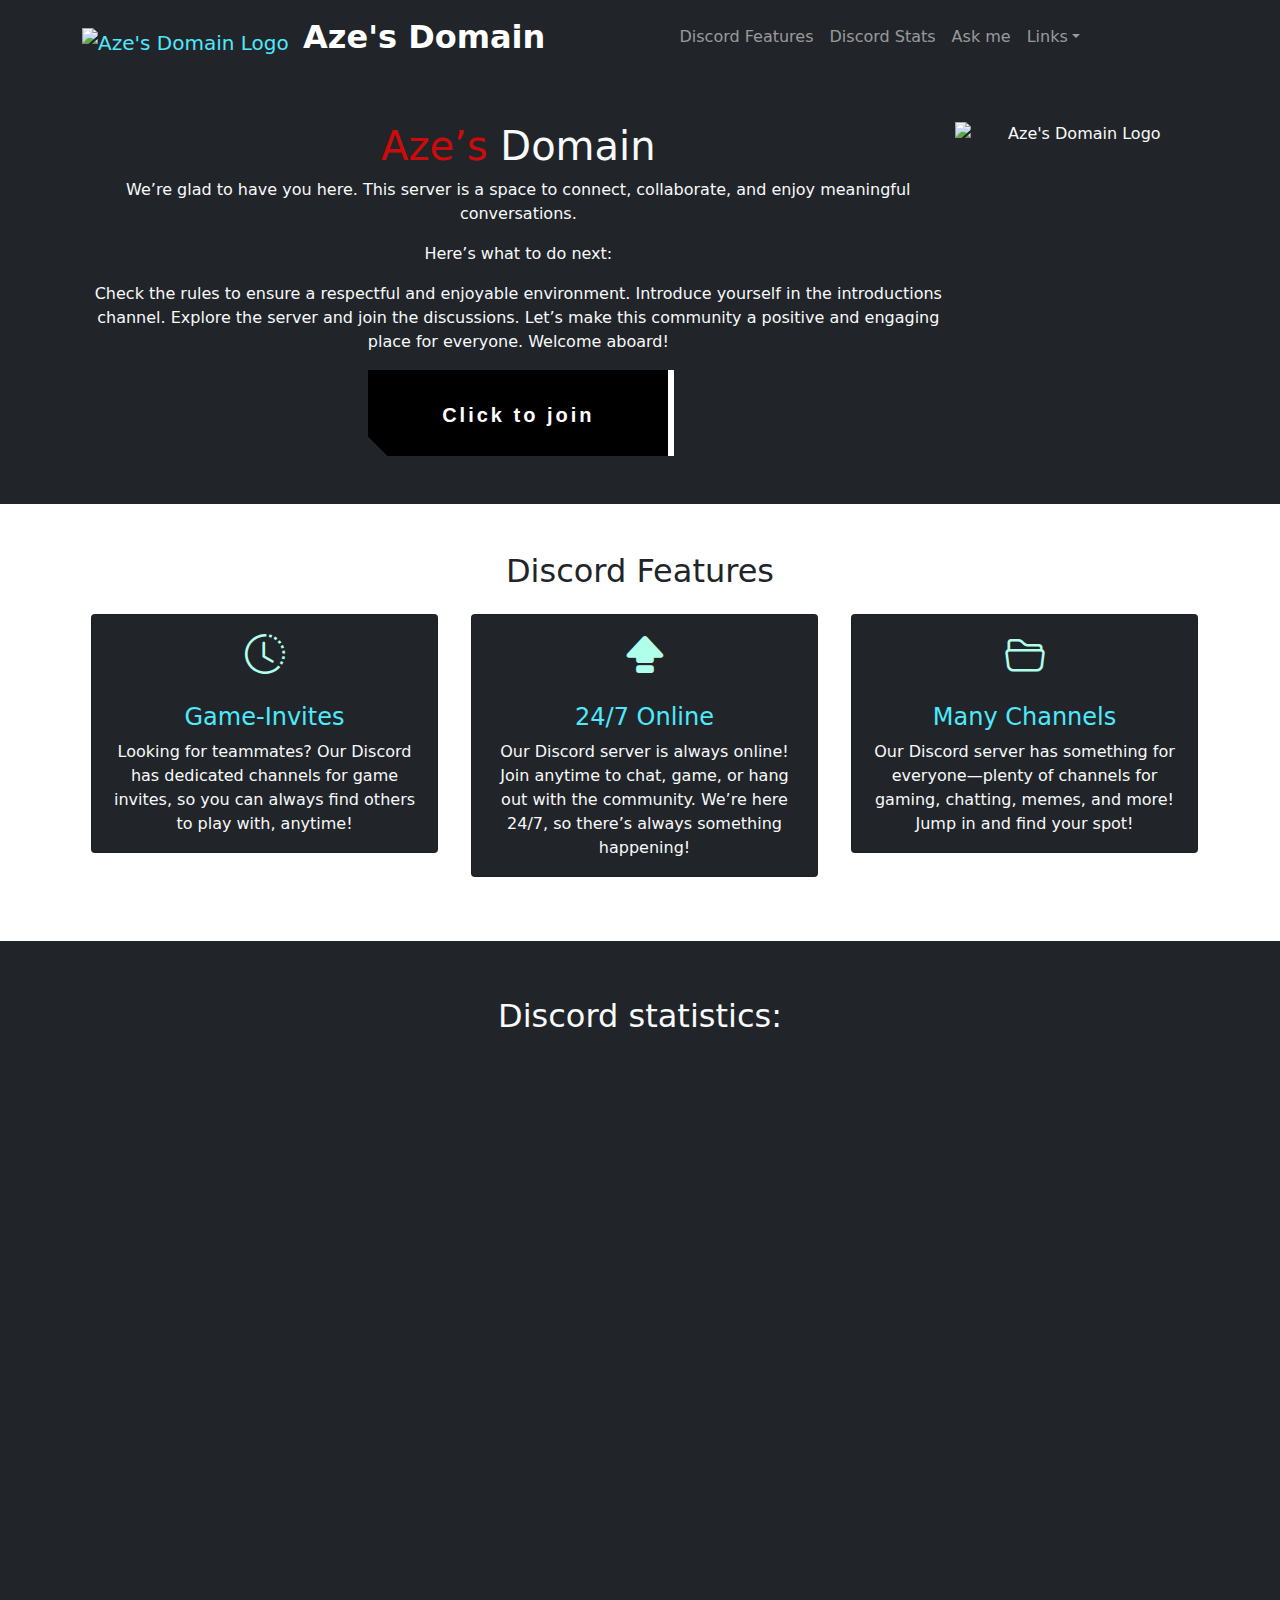
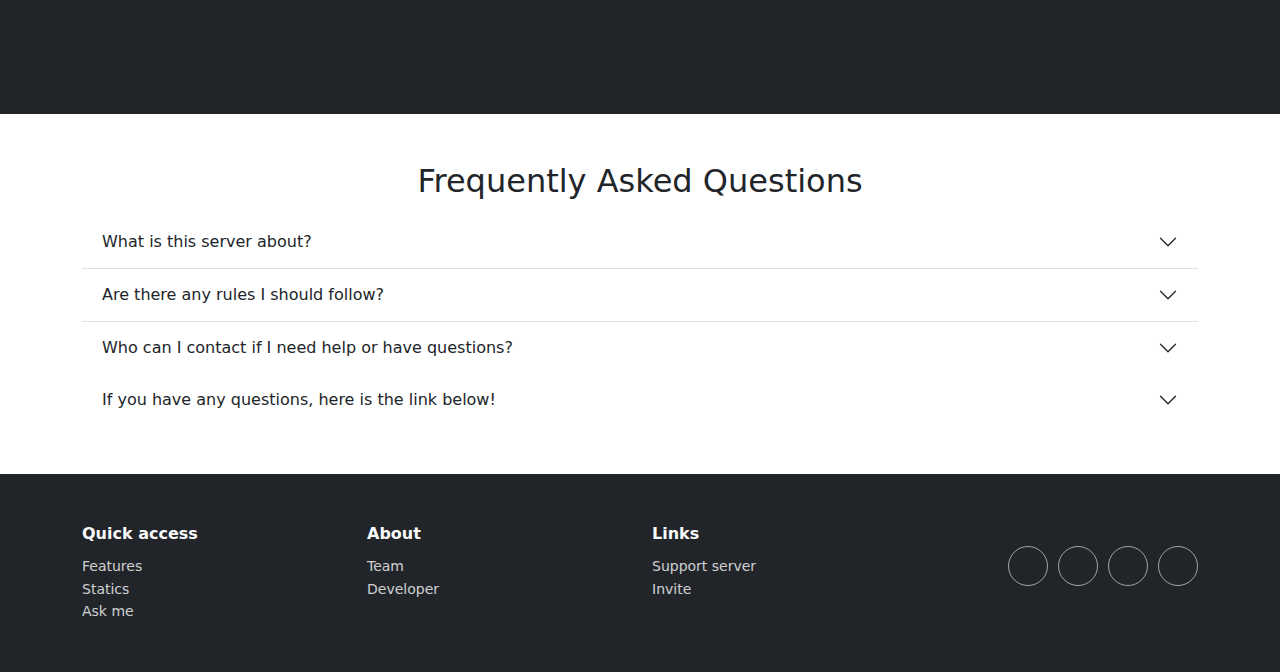
==== index.html @ 530732af "Add files via upload" ====
<!DOCTYPE html>
<html lang="en">

<head>
    <meta charset="UTF-8">
    <meta http-equiv="X-UA-Compatible" content="IE=edge">
    <meta name="viewport" content="width=device-width, initial-scale=1.0">
    <link href="./css/bootstrap.min.css" rel="stylesheet">
    <link href="./css/style.css" rel="stylesheet">
    <link rel="stylesheet" href="https://cdn.jsdelivr.net/npm/bootstrap-icons@1.3.0/font/bootstrap-icons.css">
    <script type="module" src="https://unpkg.com/ionicons@5.5.2/dist/ionicons/ionicons.esm.js"></script>
    <script nomodule src="https://unpkg.com/ionicons@5.5.2/dist/ionicons/ionicons.js"></script>
    <link rel="shortcut icon" href="./img/" type="image/x-icon">
    <title>Aze’s Domain</title>
</head>

<body>

    <!-- Navbar -->

    <div class="navbar navbar-expand-md bg-dark navbar-dark">
        <div class="container">
            <a href="https://discord.gg/hYrZjg4VRH" class="navbar-brand text-info">
                <img src="./img/Aze’s (2).gif" alt="Aze's Domain Logo" style="width: 50px; height: 50px; margin-right: 8px;">
                <span style="color: rgb(255, 255, 255); font-weight: bold; font-size:xx-large;">Aze's Domain</span>
                
            </a>

            <button class="navbar-toggler" type="button" data-bs-toggle="collapse" data-bs-target="#mainmenu"><span
                    class="navbar-toggler-icon"></span></button>

            <div class="collapse navbar-collapse" id="mainmenu">
                <ul class="navbar-nav mx-auto">
                    <li class="nav-item"><a href="#Features" class="nav-link">Discord Features</a></li>
                    <li class="nav-item"><a href="#Statics" class="nav-link">Discord Stats</a></li>
                    <li class="nav-item"><a href="#FAQ" class="nav-link">Ask me</a></li>
                    <li class="nav-item dropdown">
                        <a class="nav-link dropdown-toggle" href="#" id="linksdrop" role="button"
                            data-bs-toggle="dropdown" aria-expanded="false">Links</a>
                        <ul class="dropdown-menu bg-dark" aria-labelledby="linksdrop">
                            <li><a class="dropdown-item text-muted" href="https://discord.gg/hYrZjg4VRH">Discord</a></li>
                            <li><a class="dropdown-item text-muted" href="https://discord.com/channels/1258953167589343275/1322411402136391762">Support Server</a></li>
                        </ul>
                    </li>
                </ul>
            </div>
        </div>
    </div>


    <!-- Info -->
    <script src='https://cdn.jsdelivr.net/npm/@widgetbot/crate@3' async defer>
        new Crate({
            server: '1258953167589343275',  // Aze's domain
            channel: '1295245187680829511' ,  // #ꕥ-⋆ｗｅｌｃｏｍｅ
            allChannelNotifications: true ,
            color: 'red',
        })
    </script>
    <section class="bg-dark text-light text-center py-5">
        <div class="container">
            <div class="d-flex">
                <div>
                    <h1><span class="custom-span">Aze’s</span> Domain</h1>
                    <p>We’re glad to have you here. This server is a space to connect, collaborate, and enjoy meaningful conversations.</p>

                    <p> Here’s what to do next:</p>
                        
                        <p>  Check the rules to ensure a respectful and enjoyable environment.
                        Introduce yourself in the introductions channel.
                        Explore the server and join the discussions.
                        Let’s make this community a positive and engaging place for everyone. Welcome aboard!</p>
                        
                        <button class="button-49" role="button" onclick="window.location.href='https://discord.gg/hYrZjg4VRH'" style="font-family: 'Arial', sans-serif; font-weight: bold;"> Click to join</button>

                    <script>
                        document.querySelector('.button-53').addEventListener('mouseover', function() {
                            this.style.backgroundColor = '#5b6eae';
                        });
                        document.querySelector('.button-53').addEventListener('mouseout', function() {
                            this.style.backgroundColor = '#7289da';
                        });
                    </script>
                     
                </div>
                <img class="img-fluid w-50" src="./img/Aze’s (2).gif" alt="Aze's Domain Logo">
            </div>
        </div>
    </section>


    <!-- Features -->


    <section  id="Features" class="py-5">
        <div class="container">
            <h2 class="text-center mb-4">
                Discord Features
            </h2>
            <div class="row text-center">
                <div class="col-sm">
                    <div class="card bg-dark text-light mb-3">
                        <div class="h1 mt-3">
                            <i class="bi bi-clock-history" style="color: rgb(176, 255, 235);"></i>
                        </div>
                        <div class="card-body text-center">
                            <h4 class="card-title text-info">Game-Invites</h4>
                            <p class="card-text">Looking for teammates? Our Discord has dedicated channels for game invites, so you can always find others to play with, anytime!</p>
                        </div>
                    </div>
                </div>
                <div class="col-sm">
                    <div class="card bg-dark text-light mb-3">
                        <div class="h1 mt-3">
                            <i class="bi bi-capslock-fill" style="color: rgb(176, 255, 235);"></i>
                        </div>
                        <div class="card-body text-center">
                            <h4 class="card-title text-info">24/7 Online</h4>
                            <p class="card-text"> Our Discord server is always online! Join anytime to chat, game, or hang out with the community. We’re here 24/7, so there’s always something happening!</p>
                        </div>
                    </div>
                </div>
                <div class="col-sm">
                    <div class="card bg-dark text-light mb-3">
                        <div class="h1 mt-3">
                            <i class="bi bi-folder2-open" style="color: rgb(176, 255, 235);"></i>
                        </div>
                        <div class="card-body text-center">
                            <h4 class="card-title text-info">Many Channels</h4>
                            <p class="card-text">Our Discord server has something for everyone—plenty of channels for gaming, chatting, memes, and more! Jump in and find your spot!
                            </p>
                        </div>
                    </div>
                </div>
            </div>
        </div>
    </section>


    <!-- Statics -->
    <section id="Statics" class="py-5 bg-dark text-light">
        <div class="container">
            <div class="py-2 text-center">
                <h2>Discord statistics:</h2>
            </div>
            <div class="row align-items-center justify-content-center text-center -5">
                <div class="col">
                    <widgetbot
    server="1258953167589343275"
    channel="1311525581120208986"
    width="800"
    height="600"
></widgetbot>
<script src="https://cdn.jsdelivr.net/npm/@widgetbot/html-embed"></script>

                </div>
                <div class="col-sm p-5 h1">
                    <iframe src="https://discord.com/widget?id=1258953167589343275&theme=dark" width="350" height="500" allowtransparency="true" frameborder="0" 
                    sandbox="allow-popups allow-popups-to-escape-sandbox allow-same-origin allow-scripts"></iframe>
                </div>
            </div>
        </div>
        
    </section>
    <!-- FAQ -->

    <section id="FAQ" class="py-5">
        <div class="container">
            <h2 class="text-center mb-3">
                Frequently Asked Questions
            </h2>
            <div class="accordion accordion-flush" id="your-faq">
                <div class="accordion-item">
                    <h5 class="accordion-header" id="qusetion-1">
                        <button class="accordion-button collapsed" type="button" data-bs-toggle="collapse" data-bs-target="#answer-1">
                            What is this server about?
                        </button>
                    </h5>
                    <div class="accordion-collapse collapse p-3" id="answer-1" data-bs-parent="#your-faq">
                        This server is a community focused on gaming and movie marathons. Whether you're here to connect, share ideas, or just have fun, there's something for everyone!
                    </div>
                </div>
                <div class="accordion-item">
                    <h5 class="accordion-header" id="qusetion-2">
                        <button class="accordion-button collapsed" type="button" data-bs-toggle="collapse" data-bs-target="#answer-2">
                            Are there any rules I should follow?
                        </button>
                    </h5>
                    <div class="accordion-collapse collapse p-3" id="answer-2" data-bs-parent="#your-faq">
                        Yes! Please check the rules channel for a detailed list, but the basics are: be respectful, avoid spamming, and keep conversations appropriate for everyone.
                    </div>
                </div>
                <div class="accordion-item">
                    <h5 class="accordion-header" id="qusetion-3">
                        <button class="accordion-button collapsed" type="button" data-bs-toggle="collapse" data-bs-target="#answer-3">
                            Who can I contact if I need help or have questions?
                        </button>
                    </h5>
                    <div class="accordion-collapse collapse p-3" id="answer-3" data-bs-parent="#your-faq">
                        You can reach out to any moderator or admin in the server. Their names will usually appear at the top of the member list. Feel free to ask them anything!
                    </div>
                    <div class="accordion-item">
                        <h5 class="accordion-header" id="qusetion-4">
                            <button class="accordion-button collapsed" type="button" data-bs-toggle="collapse" data-bs-target="#answer-4">
                                If you have any questions, here is the link below!
                            </button>
                        </h5>
                        <div class="accordion-collapse collapse p-3" id="answer-4" data-bs-parent="#your-faq">
                            <button class="button-53" role="button" onclick="window.location.href=' https://guns.lol/azey.aze'"> CLick here</button>
                        </div>
                </div>
            </div>
        </div>
    </section>
   

    <!-- footer -->

    <div class="footer-clean bg-dark">
    <footer>
        <div class="container">
            <div class="row justify-content-center">
                <div class="col-sm-4 col-md-3 item">
                    <h3>Quick access</h3>
                    <ul>
                        <li><a href="#Features">Features</a></li>
                        <li><a href="#Statics">Statics</a></li>
                        <li><a href="#FAQ">Ask me</a></li>
                    </ul>
                </div>
                <div class="col-sm-4 col-md-3 item">
                    <h3>About</h3>
                    <ul>
                        <li><a href="https://discord.com/channels/1258953167589343275/1322411402136391762">Team</a></li>
                        <li><a href="#">Developer</a></li>
                    </ul>
                </div>
                <div class="col-sm-4 col-md-3 item">
                    <h3>Links</h3>
                    <ul>
                        <li><a href="https://discord.gg/hYrZjg4VRH">Support server</a></li>
                        <li><a href="https://discord.gg/hYrZjg4VRH">Invite</a></li>
                    </ul>
                </div>
                <div class="col-lg-3 item social"><a href="https://discord.gg/hYrZjg4VRH"><ion-icon name="logo-discord"></ion-icon></a><a href="#"><ion-icon name="logo-facebook"></ion-icon></a><a href="#"><ion-icon name="logo-twitter"></ion-icon></a><a href="#"><ion-icon name="logo-instagram"></ion-icon></a>
                </div>
            </div>
    </footer>
</div>

    <script src="./js/bootstrap.bundle.min.js"></script>
    <script src="https://cdnjs.cloudflare.com/ajax/libs/jquery/3.2.1/jquery.min.js"></script>
</body>
</html>
---- css/style.css ----
.custom-span {
  color: #ce0b0b;
}
.footer-clean {
  padding:50px 0;
  color:#f8f9fa;
}

.footer-clean h3 {
  margin-top:0;
  margin-bottom:12px;
  font-weight:bold;
  font-size:16px;
}

.footer-clean ul {
  padding:0;
  list-style:none;
  line-height:1.6;
  font-size:14px;
  margin-bottom:0;
}

.footer-clean ul a {
  color:inherit;
  text-decoration:none;
  opacity:0.8;
}

.footer-clean ul a:hover {
  opacity:1;
}

.footer-clean .item.social {
  text-align:right;
}

.footer-clean .item.social > a {
  font-size:24px;
  width:40px;
  height:40px;
  line-height:40px;
  display:inline-block;
  text-align:center;
  border-radius:50%;
  border:1px solid #ccc;
  margin-left:10px;
  margin-top:22px;
  color:inherit;
  opacity:0.75;
}

.footer-clean .item.social > a:hover {
  opacity:0.9;
}

.footer-clean .copyright {
  margin-top:14px;
  margin-bottom:0;
  font-size:13px;
  opacity:0.6;
}
hr {
  border: 1px solid aqua;
  margin: 1rem;
  opacity: .25;
}
.card {
  background-color: #2b2d30;
  color: #fff;
  margin-left: 9px;
}
.text-info {
  color: #4fe9fd !important;
}
::-webkit-scrollbar {
	width: 10px;
	color: #ffffff;
}

::-webkit-scrollbar-track {
	background: #212529;
}

::-webkit-scrollbar-thumb {
	background: #000000;
	border-radius: 30px;
}

::-webkit-scrollbar-thumb:hover {
	background: #131422;
}

::placeholder {
	/* Chrome, Firefox, Opera, Safari 10.1+ */
	color: rgb(219, 219, 219);
	opacity: 1; /* Firefox */
}

:-ms-input-placeholder {
	/* Internet Explorer 10-11 */
	color: rgb(219, 219, 219);
}

::-ms-input-placeholder {
	/* Microsoft Edge */
	color: rgb(219, 219, 219);
}

.button-49,
.button-49:after {
  width: 150px;
  height: 76px;
  line-height: 78px;
  font-size: 20px;
  font-family: 'Bebas Neue', sans-serif;
  background: linear-gradient(45deg, transparent 5%, #000000 5%);
  border: 0;
  color: #fff;
  letter-spacing: 3px;
  box-shadow: 6px 0px 0px #ffffff;
  outline: transparent;
  position: relative;
  user-select: none;
  -webkit-user-select: none;
  touch-action: manipulation;
}

.button-49:after {
  --slice-0: inset(50% 50% 50% 50%);
  --slice-1: inset(80% -6px 0 0);
  --slice-2: inset(50% -6px 30% 0);
  --slice-3: inset(10% -6px 85% 0);
  --slice-4: inset(40% -6px 43% 0);
  --slice-5: inset(80% -6px 5% 0);
  
  content: 'ALTERNATE TEXT';
  display: block;
  position: absolute;
  top: 0;
  left: 0;
  right: 0;
  bottom: 0;
  background: linear-gradient(45deg, transparent 3%, #00E6F6 3%, #00E6F6 5%, #170346 5%);
  text-shadow: -3px -3px 0px #F8F005, 3px 3px 0px #00E6F6;
  clip-path: var(--slice-0);
}

.button-49:hover:after {
  animation: 1s glitch;
  animation-timing-function: steps(2, end);
}

@keyframes glitch {
  0% {
    clip-path: var(--slice-1);
    transform: translate(-20px, -10px);
  }
  10% {
    clip-path: var(--slice-3);
    transform: translate(10px, 10px);
  }
  20% {
    clip-path: var(--slice-1);
    transform: translate(-10px, 10px);
  }
  30% {
    clip-path: var(--slice-3);
    transform: translate(0px, 5px);
  }
  40% {
    clip-path: var(--slice-2);
    transform: translate(-5px, 0px);
  }
  50% {
    clip-path: var(--slice-3);
    transform: translate(5px, 0px);
  }
  60% {
    clip-path: var(--slice-4);
    transform: translate(5px, 10px);
  }
  70% {
    clip-path: var(--slice-2);
    transform: translate(-10px, 10px);
  }
  80% {
    clip-path: var(--slice-5);
    transform: translate(20px, -10px);
  }
  90% {
    clip-path: var(--slice-1);
    transform: translate(-10px, 0px);
  }
  100% {
    clip-path: var(--slice-1);
    transform: translate(0);
  }
}

@media (min-width: 768px) {
  .button-49,
  .button-49:after {
    width: 300px;
    height: 86px;
    line-height: 88px;
  }
}

.button-53 {
  background-color: #eeb046;
  border: 0 solid #E5E7EB;
  box-sizing: border-box;
  color: #000000;
  display: flex;
  font-family: ui-sans-serif,system-ui,-apple-system,system-ui,"Segoe UI",Roboto,"Helvetica Neue",Arial,"Noto Sans",sans-serif,"Apple Color Emoji","Segoe UI Emoji","Segoe UI Symbol","Noto Color Emoji";
  font-size: 1rem;
  font-weight: 700;
  justify-content: center;
  line-height: 1.75rem;
  padding: .75rem 1.65rem;
  position: relative;
  text-align: center;
  text-decoration: none #d8d0d0 solid;
  text-decoration-thickness: auto;
  width: 100%;
  max-width: 460px;
  position: relative;
  cursor: pointer;
  transform: rotate(-2deg);
  user-select: none;
  -webkit-user-select: none;
  touch-action: manipulation;
}

.button-53:focus {
  outline: 0;
}

.button-53:after {
  content: '';
  position: absolute;
  border: 1px solid #000000;
  bottom: 4px;
  left: 4px;
  width: calc(100% - 1px);
  height: calc(100% - 1px);
}

.button-53:hover:after {
  bottom: 2px;
  left: 2px;
}

@media (min-width: 768px) {
  .button-53 {
    padding: .75rem 3rem;
    font-size: 1.25rem;
  }
}
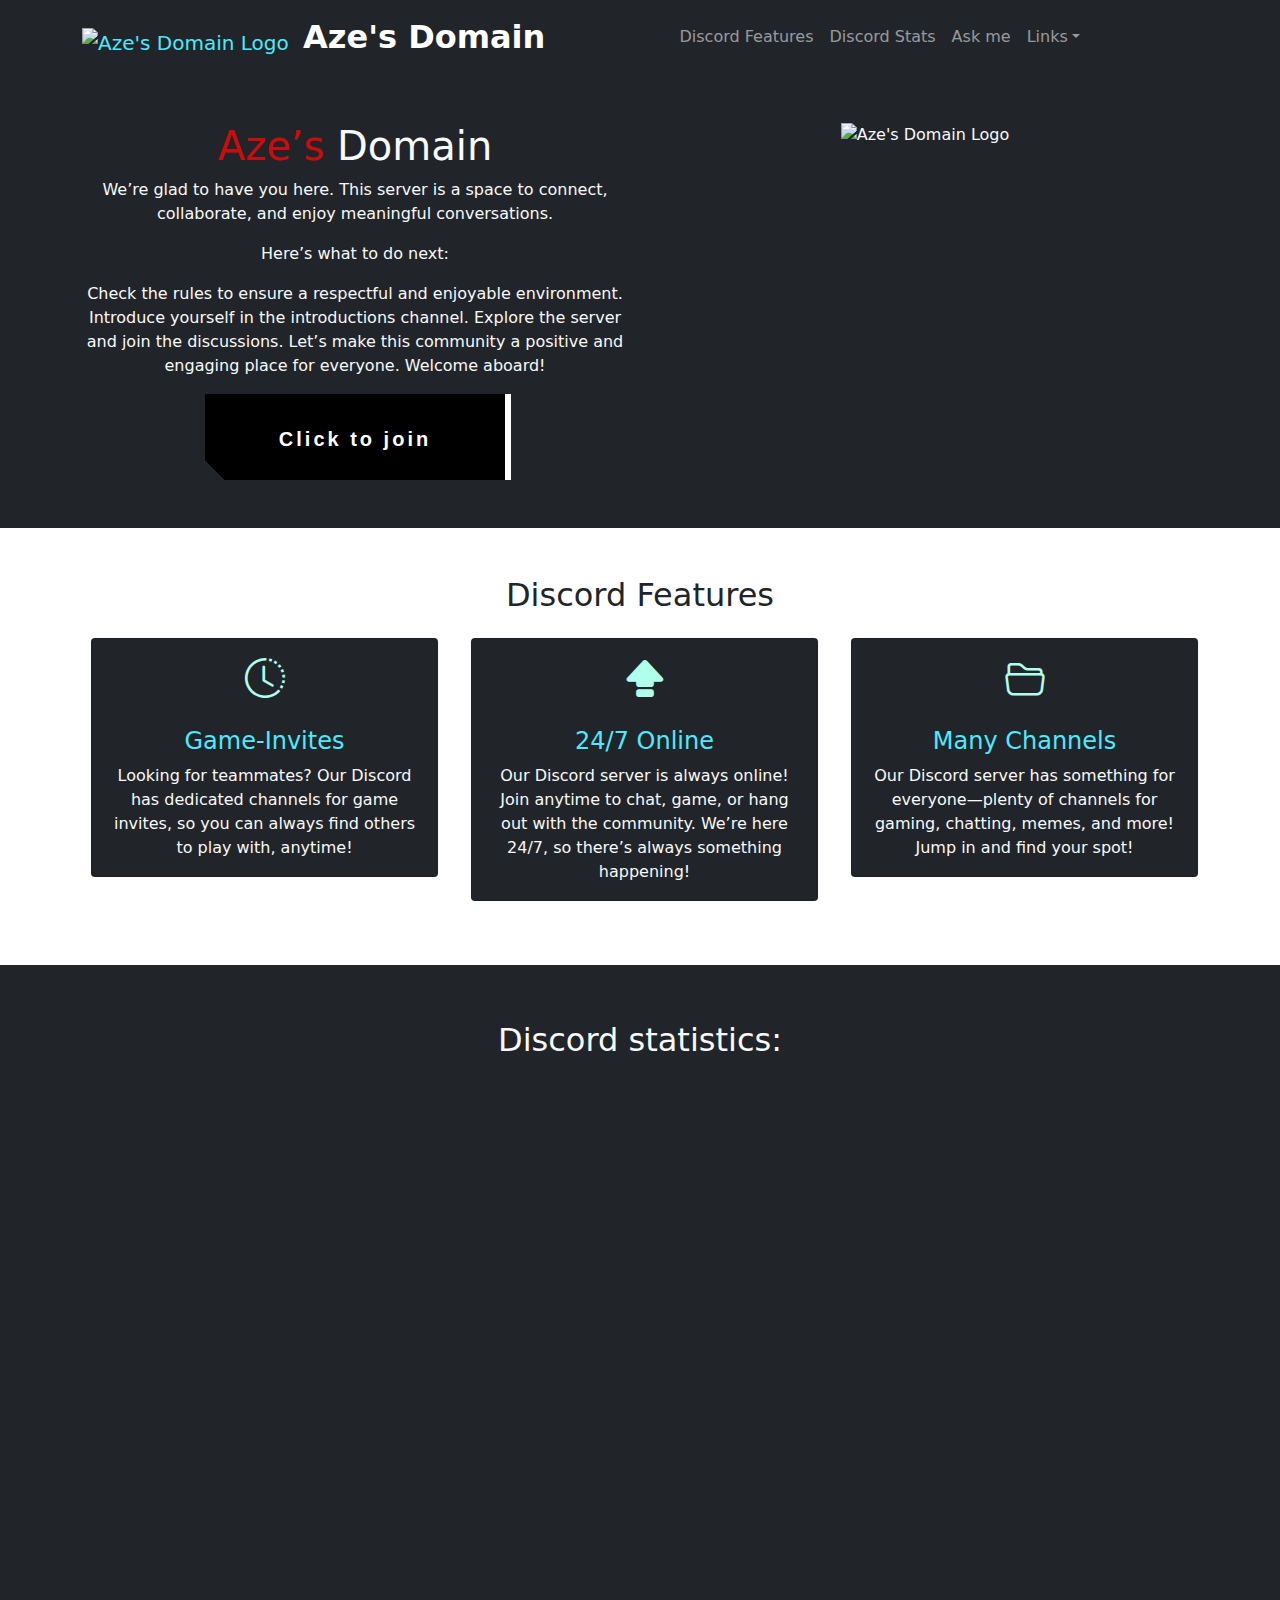
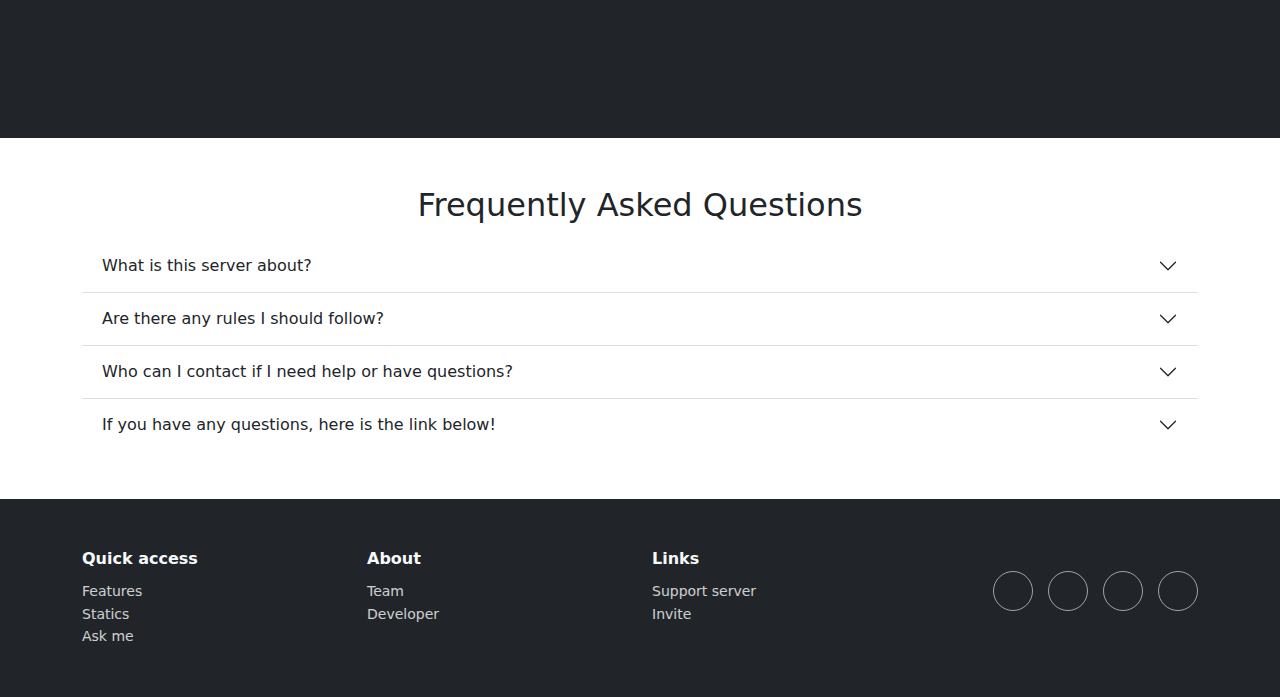
==== commit 93e5ce77: "Update index.html" ====
--- a/index.html
+++ b/index.html
@@ -21,13 +21,11 @@
     <div class="navbar navbar-expand-md bg-dark navbar-dark">
         <div class="container">
             <a href="https://discord.gg/hYrZjg4VRH" class="navbar-brand text-info">
-                <img src="./img/Aze’s (2).gif" alt="Aze's Domain Logo" style="width: 50px; height: 50px; margin-right: 8px;">
+                <img src="./img/Aze’s (2).gif" alt="Aze's Domain Logo" class="img-fluid" style="width: 50px; height: 50px; margin-right: 8px;">
                 <span style="color: rgb(255, 255, 255); font-weight: bold; font-size:xx-large;">Aze's Domain</span>
-                
             </a>
 
-            <button class="navbar-toggler" type="button" data-bs-toggle="collapse" data-bs-target="#mainmenu"><span
-                    class="navbar-toggler-icon"></span></button>
+            <button class="navbar-toggler" type="button" data-bs-toggle="collapse" data-bs-target="#mainmenu"><span class="navbar-toggler-icon"></span></button>
 
             <div class="collapse navbar-collapse" id="mainmenu">
                 <ul class="navbar-nav mx-auto">
@@ -35,18 +33,16 @@
                     <li class="nav-item"><a href="#Statics" class="nav-link">Discord Stats</a></li>
                     <li class="nav-item"><a href="#FAQ" class="nav-link">Ask me</a></li>
                     <li class="nav-item dropdown">
-                        <a class="nav-link dropdown-toggle" href="#" id="linksdrop" role="button"
-                            data-bs-toggle="dropdown" aria-expanded="false">Links</a>
+                        <a class="nav-link dropdown-toggle" href="#" id="linksdrop" role="button" data-bs-toggle="dropdown" aria-expanded="false">Links</a>
                         <ul class="dropdown-menu bg-dark" aria-labelledby="linksdrop">
-                            <li><a class="dropdown-item text-muted" href="https://discord.gg/hYrZjg4VRH">Discord</a></li>
-                            <li><a class="dropdown-item text-muted" href="https://discord.com/channels/1258953167589343275/1322411402136391762">Support Server</a></li>
+                            <li><a class="dropdown-item text-muted" href="https://guns.lol/azey.aze">Discord</a></li>
+                            <li><a class="dropdown-item text-muted" href="https://discord.gg/hYrZjg4VRH">Support Server</a></li>
                         </ul>
                     </li>
                 </ul>
             </div>
         </div>
     </div>
-
 
     <!-- Info -->
     <script src='https://cdn.jsdelivr.net/npm/@widgetbot/crate@3' async defer>
@@ -59,46 +55,30 @@
     </script>
     <section class="bg-dark text-light text-center py-5">
         <div class="container">
-            <div class="d-flex">
-                <div>
+            <div class="row">
+                <div class="col-md-6">
                     <h1><span class="custom-span">Aze’s</span> Domain</h1>
                     <p>We’re glad to have you here. This server is a space to connect, collaborate, and enjoy meaningful conversations.</p>
-
                     <p> Here’s what to do next:</p>
-                        
-                        <p>  Check the rules to ensure a respectful and enjoyable environment.
+                    <p>  Check the rules to ensure a respectful and enjoyable environment.
                         Introduce yourself in the introductions channel.
                         Explore the server and join the discussions.
                         Let’s make this community a positive and engaging place for everyone. Welcome aboard!</p>
-                        
-                        <button class="button-49" role="button" onclick="window.location.href='https://discord.gg/hYrZjg4VRH'" style="font-family: 'Arial', sans-serif; font-weight: bold;"> Click to join</button>
-
-                    <script>
-                        document.querySelector('.button-53').addEventListener('mouseover', function() {
-                            this.style.backgroundColor = '#5b6eae';
-                        });
-                        document.querySelector('.button-53').addEventListener('mouseout', function() {
-                            this.style.backgroundColor = '#7289da';
-                        });
-                    </script>
-                     
-                </div>
-                <img class="img-fluid w-50" src="./img/Aze’s (2).gif" alt="Aze's Domain Logo">
-            </div>
-        </div>
-    </section>
-
+                    <button class="button-49" role="button" onclick="window.location.href='https://discord.gg/hYrZjg4VRH'" style="font-family: 'Arial', sans-serif; font-weight: bold;"> Click to join</button>
+                </div>
+                <div class="col-md-6">
+                    <img class="img-fluid w-100" src="./img/Aze’s (2).gif" alt="Aze's Domain Logo">
+                </div>
+            </div>
+        </div>
+    </section>
 
     <!-- Features -->
-
-
-    <section  id="Features" class="py-5">
-        <div class="container">
-            <h2 class="text-center mb-4">
-                Discord Features
-            </h2>
+    <section id="Features" class="py-5">
+        <div class="container">
+            <h2 class="text-center mb-4">Discord Features</h2>
             <div class="row text-center">
-                <div class="col-sm">
+                <div class="col-sm-12 col-md-4">
                     <div class="card bg-dark text-light mb-3">
                         <div class="h1 mt-3">
                             <i class="bi bi-clock-history" style="color: rgb(176, 255, 235);"></i>
@@ -109,7 +89,7 @@
                         </div>
                     </div>
                 </div>
-                <div class="col-sm">
+                <div class="col-sm-12 col-md-4">
                     <div class="card bg-dark text-light mb-3">
                         <div class="h1 mt-3">
                             <i class="bi bi-capslock-fill" style="color: rgb(176, 255, 235);"></i>
@@ -120,22 +100,20 @@
                         </div>
                     </div>
                 </div>
-                <div class="col-sm">
+                <div class="col-sm-12 col-md-4">
                     <div class="card bg-dark text-light mb-3">
                         <div class="h1 mt-3">
                             <i class="bi bi-folder2-open" style="color: rgb(176, 255, 235);"></i>
                         </div>
                         <div class="card-body text-center">
                             <h4 class="card-title text-info">Many Channels</h4>
-                            <p class="card-text">Our Discord server has something for everyone—plenty of channels for gaming, chatting, memes, and more! Jump in and find your spot!
-                            </p>
-                        </div>
-                    </div>
-                </div>
-            </div>
-        </div>
-    </section>
-
+                            <p class="card-text">Our Discord server has something for everyone—plenty of channels for gaming, chatting, memes, and more! Jump in and find your spot!</p>
+                        </div>
+                    </div>
+                </div>
+            </div>
+        </div>
+    </section>
 
     <!-- Statics -->
     <section id="Statics" class="py-5 bg-dark text-light">
@@ -143,32 +121,22 @@
             <div class="py-2 text-center">
                 <h2>Discord statistics:</h2>
             </div>
-            <div class="row align-items-center justify-content-center text-center -5">
-                <div class="col">
-                    <widgetbot
-    server="1258953167589343275"
-    channel="1311525581120208986"
-    width="800"
-    height="600"
-></widgetbot>
-<script src="https://cdn.jsdelivr.net/npm/@widgetbot/html-embed"></script>
-
-                </div>
-                <div class="col-sm p-5 h1">
-                    <iframe src="https://discord.com/widget?id=1258953167589343275&theme=dark" width="350" height="500" allowtransparency="true" frameborder="0" 
-                    sandbox="allow-popups allow-popups-to-escape-sandbox allow-same-origin allow-scripts"></iframe>
-                </div>
-            </div>
-        </div>
-        
-    </section>
+            <div class="row align-items-center justify-content-center text-center">
+                <div class="col-12 col-md-6">
+                    <widgetbot server="1258953167589343275" channel="1311525581120208986" width="100%" height="600"></widgetbot>
+                    <script src="https://cdn.jsdelivr.net/npm/@widgetbot/html-embed"></script>
+                </div>
+                <div class="col-12 col-md-6 p-5 h1">
+                    <iframe src="https://discord.com/widget?id=1258953167589343275&theme=dark" width="100%" height="500" allowtransparency="true" frameborder="0" sandbox="allow-popups allow-popups-to-escape-sandbox allow-same-origin allow-scripts"></iframe>
+                </div>
+            </div>
+        </div>
+    </section>
+
     <!-- FAQ -->
-
     <section id="FAQ" class="py-5">
         <div class="container">
-            <h2 class="text-center mb-3">
-                Frequently Asked Questions
-            </h2>
+            <h2 class="text-center mb-3">Frequently Asked Questions</h2>
             <div class="accordion accordion-flush" id="your-faq">
                 <div class="accordion-item">
                     <h5 class="accordion-header" id="qusetion-1">
@@ -199,56 +167,60 @@
                     <div class="accordion-collapse collapse p-3" id="answer-3" data-bs-parent="#your-faq">
                         You can reach out to any moderator or admin in the server. Their names will usually appear at the top of the member list. Feel free to ask them anything!
                     </div>
-                    <div class="accordion-item">
-                        <h5 class="accordion-header" id="qusetion-4">
-                            <button class="accordion-button collapsed" type="button" data-bs-toggle="collapse" data-bs-target="#answer-4">
-                                If you have any questions, here is the link below!
-                            </button>
-                        </h5>
-                        <div class="accordion-collapse collapse p-3" id="answer-4" data-bs-parent="#your-faq">
-                            <button class="button-53" role="button" onclick="window.location.href=' https://guns.lol/azey.aze'"> CLick here</button>
-                        </div>
-                </div>
-            </div>
-        </div>
-    </section>
-   
+                </div>
+                <div class="accordion-item">
+                    <h5 class="accordion-header" id="qusetion-4">
+                        <button class="accordion-button collapsed" type="button" data-bs-toggle="collapse" data-bs-target="#answer-4">
+                            If you have any questions, here is the link below!
+                        </button>
+                    </h5>
+                    <div class="accordion-collapse collapse p-3" id="answer-4" data-bs-parent="#your-faq">
+                        <button class="button-53" role="button" onclick="window.location.href=' https://guns.lol/azey.aze'"> Click here</button>
+                    </div>
+                </div>
+            </div>
+        </div>
+    </section>
 
     <!-- footer -->
-
     <div class="footer-clean bg-dark">
-    <footer>
-        <div class="container">
-            <div class="row justify-content-center">
-                <div class="col-sm-4 col-md-3 item">
-                    <h3>Quick access</h3>
-                    <ul>
-                        <li><a href="#Features">Features</a></li>
-                        <li><a href="#Statics">Statics</a></li>
-                        <li><a href="#FAQ">Ask me</a></li>
-                    </ul>
-                </div>
-                <div class="col-sm-4 col-md-3 item">
-                    <h3>About</h3>
-                    <ul>
-                        <li><a href="https://discord.com/channels/1258953167589343275/1322411402136391762">Team</a></li>
-                        <li><a href="#">Developer</a></li>
-                    </ul>
-                </div>
-                <div class="col-sm-4 col-md-3 item">
-                    <h3>Links</h3>
-                    <ul>
-                        <li><a href="https://discord.gg/hYrZjg4VRH">Support server</a></li>
-                        <li><a href="https://discord.gg/hYrZjg4VRH">Invite</a></li>
-                    </ul>
-                </div>
-                <div class="col-lg-3 item social"><a href="https://discord.gg/hYrZjg4VRH"><ion-icon name="logo-discord"></ion-icon></a><a href="#"><ion-icon name="logo-facebook"></ion-icon></a><a href="#"><ion-icon name="logo-twitter"></ion-icon></a><a href="#"><ion-icon name="logo-instagram"></ion-icon></a>
-                </div>
-            </div>
-    </footer>
-</div>
+        <footer>
+            <div class="container">
+                <div class="row justify-content-center">
+                    <div class="col-sm-4 col-md-3 item">
+                        <h3>Quick access</h3>
+                        <ul>
+                            <li><a href="#Features">Features</a></li>
+                            <li><a href="#Statics">Statics</a></li>
+                            <li><a href="#FAQ">Ask me</a></li>
+                        </ul>
+                    </div>
+                    <div class="col-sm-4 col-md-3 item">
+                        <h3>About</h3>
+                        <ul>
+                            <li><a href="https://discord.com/channels/1258953167589343275/1322411402136391762">Team</a></li>
+                            <li><a href="#">Developer</a></li>
+                        </ul>
+                    </div>
+                    <div class="col-sm-4 col-md-3 item">
+                        <h3>Links</h3>
+                        <ul>
+                            <li><a href="https://discord.gg/hYrZjg4VRH">Support server</a></li>
+                            <li><a href="https://discord.gg/hYrZjg4VRH">Invite</a></li>
+                        </ul>
+                    </div>
+                    <div class="col-lg-3 item social">
+                        <a href="https://discord.gg/hYrZjg4VRH"><ion-icon name="logo-discord"></ion-icon></a>
+                        <a href="https://guns.lol/azey.aze"><ion-icon name="logo-facebook"></ion-icon></a>
+                        <a href="https://guns.lol/azey.aze"><ion-icon name="logo-twitter"></ion-icon></a>
+                        <a href="https://guns.lol/azey.aze"><ion-icon name="logo-instagram"></ion-icon></a>
+                    </div>
+                </div>
+            </div>
+        </footer>
+    </div>
 
     <script src="./js/bootstrap.bundle.min.js"></script>
     <script src="https://cdnjs.cloudflare.com/ajax/libs/jquery/3.2.1/jquery.min.js"></script>
 </body>
-</html>+</html>
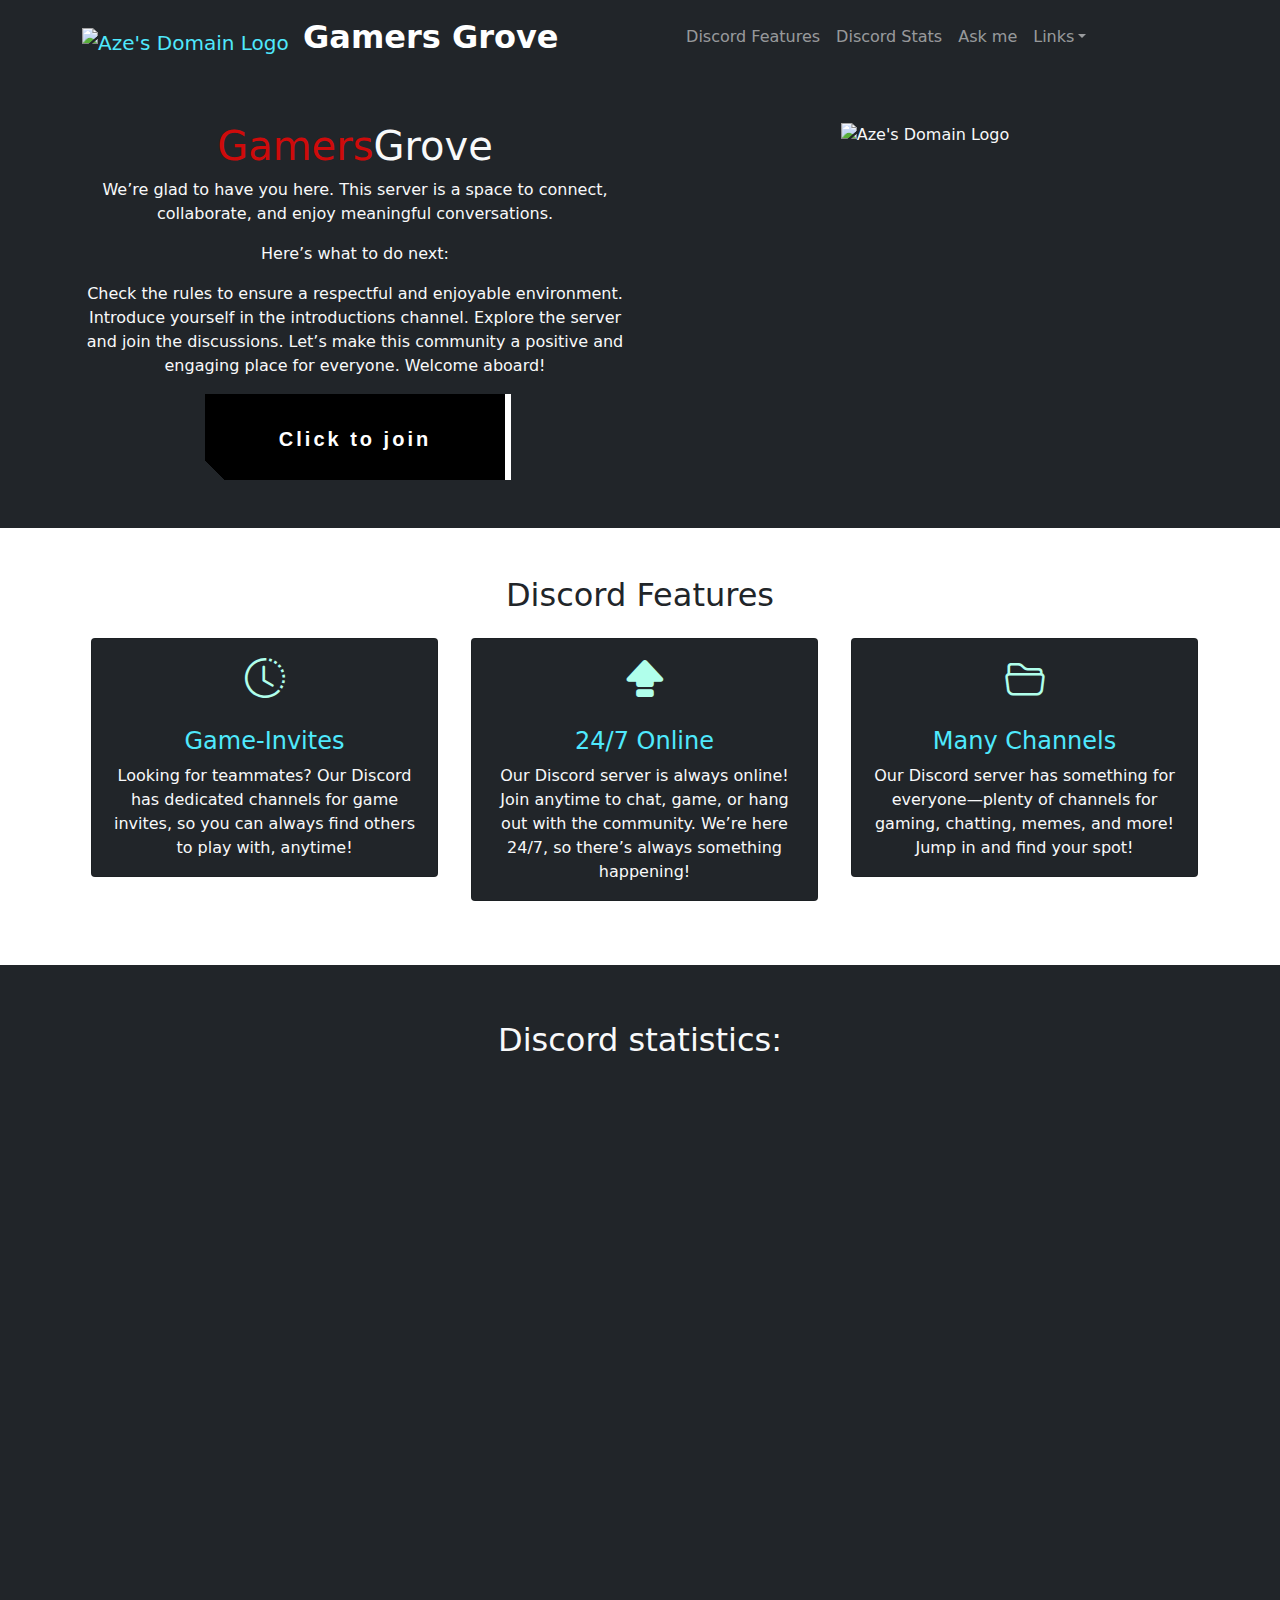
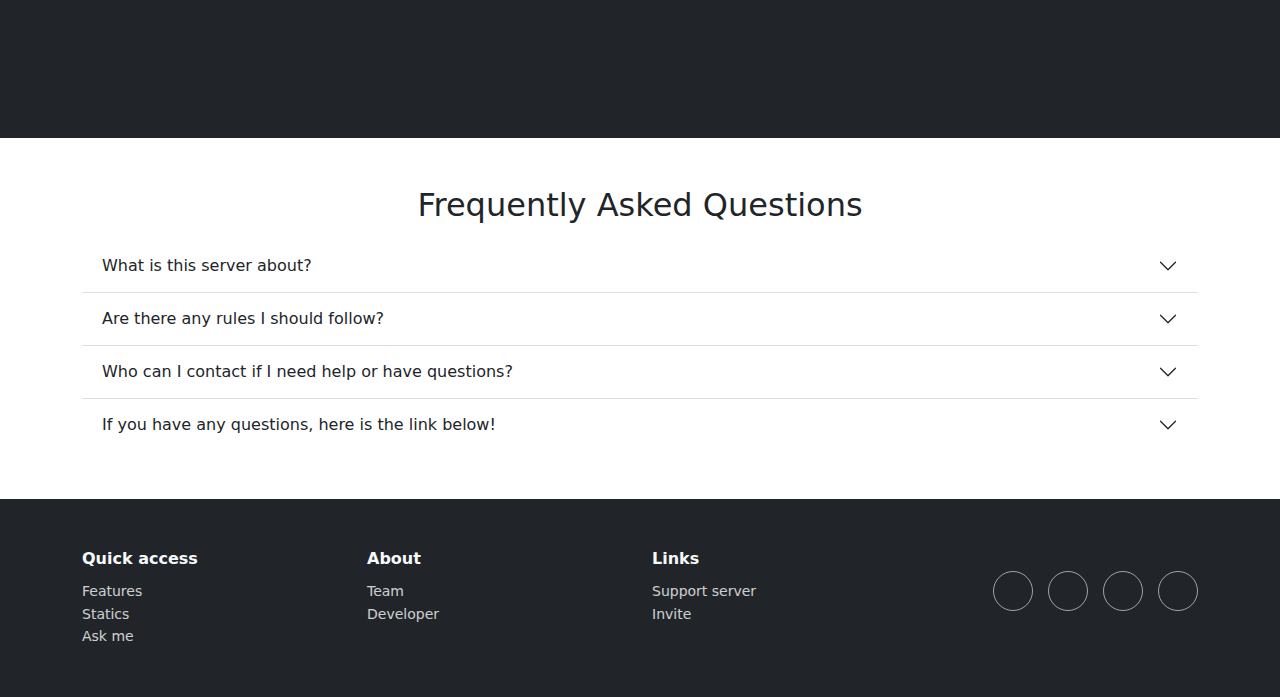
==== commit 29b20168: "Update index.html" ====
--- a/index.html
+++ b/index.html
@@ -11,7 +11,7 @@
     <script type="module" src="https://unpkg.com/ionicons@5.5.2/dist/ionicons/ionicons.esm.js"></script>
     <script nomodule src="https://unpkg.com/ionicons@5.5.2/dist/ionicons/ionicons.js"></script>
     <link rel="shortcut icon" href="./img/" type="image/x-icon">
-    <title>Aze’s Domain</title>
+    <title>Gamers Grove</title>
 </head>
 
 <body>
@@ -22,7 +22,7 @@
         <div class="container">
             <a href="https://discord.gg/hYrZjg4VRH" class="navbar-brand text-info">
                 <img src="./img/Aze’s (2).gif" alt="Aze's Domain Logo" class="img-fluid" style="width: 50px; height: 50px; margin-right: 8px;">
-                <span style="color: rgb(255, 255, 255); font-weight: bold; font-size:xx-large;">Aze's Domain</span>
+                <span style="color: rgb(255, 255, 255); font-weight: bold; font-size:xx-large;">Gamers Grove</span>
             </a>
 
             <button class="navbar-toggler" type="button" data-bs-toggle="collapse" data-bs-target="#mainmenu"><span class="navbar-toggler-icon"></span></button>
@@ -47,7 +47,7 @@
     <!-- Info -->
     <script src='https://cdn.jsdelivr.net/npm/@widgetbot/crate@3' async defer>
         new Crate({
-            server: '1258953167589343275',  // Aze's domain
+            server: '1258953167589343275',  // Gamers Grove
             channel: '1295245187680829511' ,  // #ꕥ-⋆ｗｅｌｃｏｍｅ
             allChannelNotifications: true ,
             color: 'red',
@@ -57,7 +57,7 @@
         <div class="container">
             <div class="row">
                 <div class="col-md-6">
-                    <h1><span class="custom-span">Aze’s</span> Domain</h1>
+                    <h1><span class="custom-span">Gamers</span>Grove</h1>
                     <p>We’re glad to have you here. This server is a space to connect, collaborate, and enjoy meaningful conversations.</p>
                     <p> Here’s what to do next:</p>
                     <p>  Check the rules to ensure a respectful and enjoyable environment.
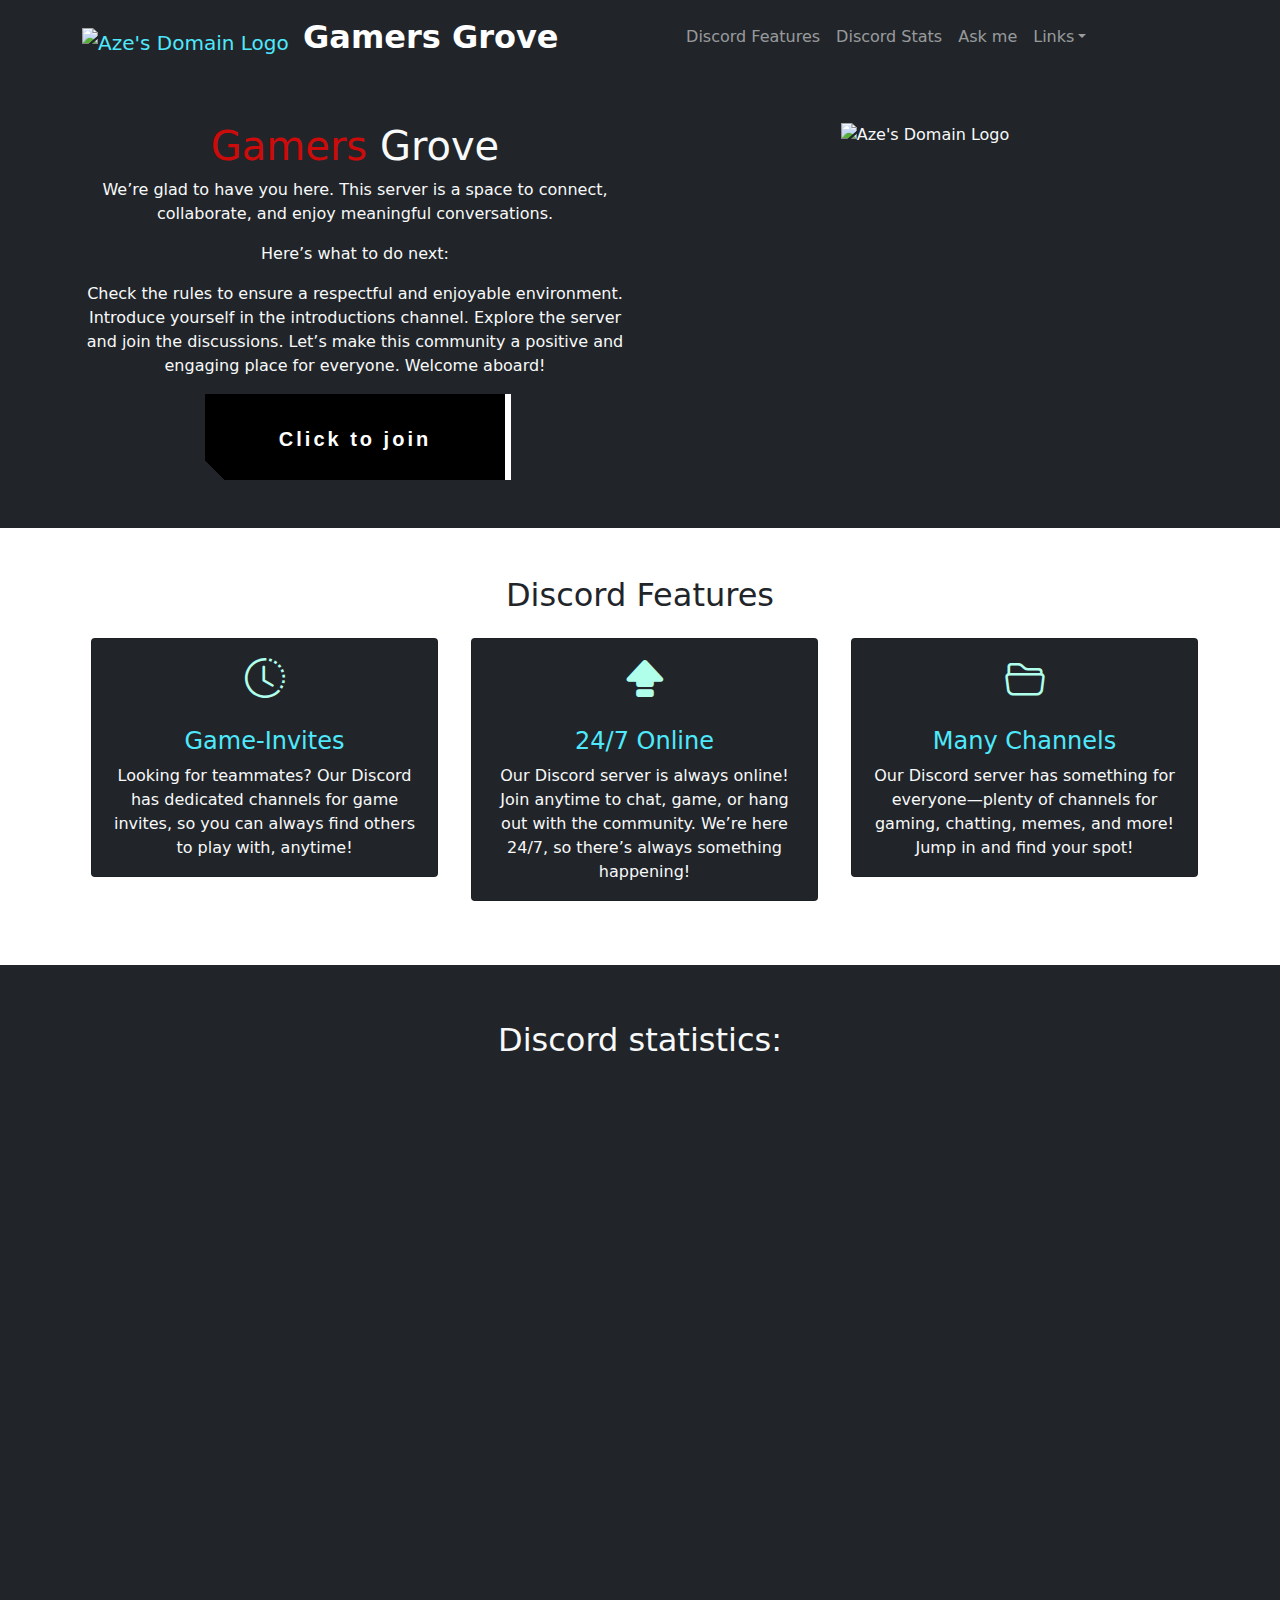
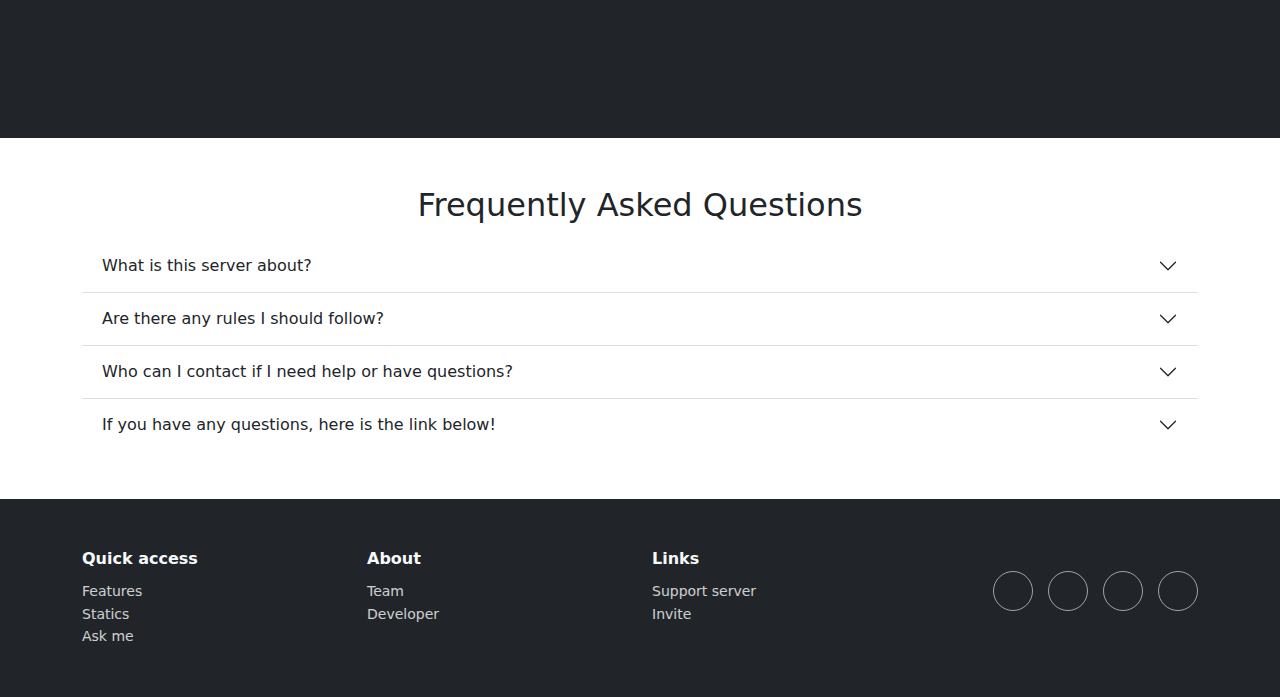
==== commit 6dcaa83b: "Update index.html" ====
--- a/index.html
+++ b/index.html
@@ -57,7 +57,7 @@
         <div class="container">
             <div class="row">
                 <div class="col-md-6">
-                    <h1><span class="custom-span">Gamers</span>Grove</h1>
+                    <h1><span class="custom-span">Gamers</span> Grove</h1>
                     <p>We’re glad to have you here. This server is a space to connect, collaborate, and enjoy meaningful conversations.</p>
                     <p> Here’s what to do next:</p>
                     <p>  Check the rules to ensure a respectful and enjoyable environment.
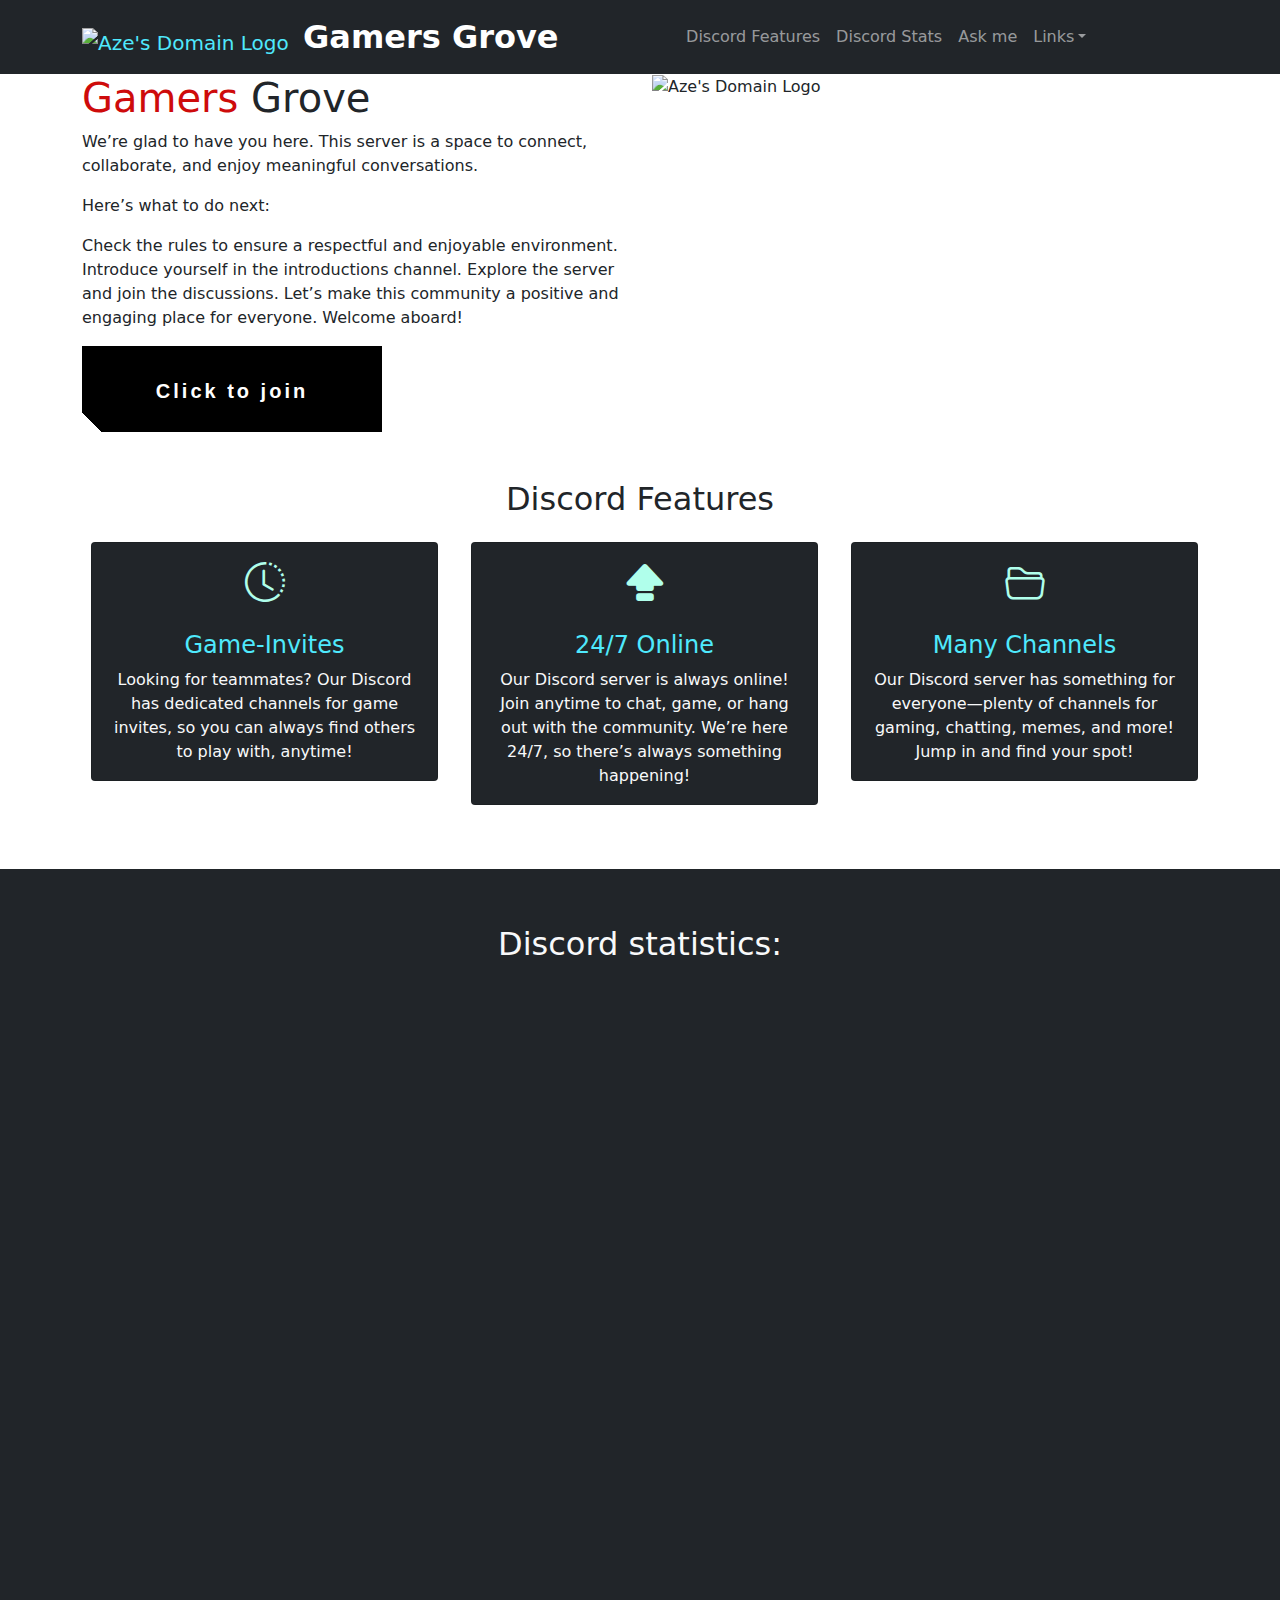
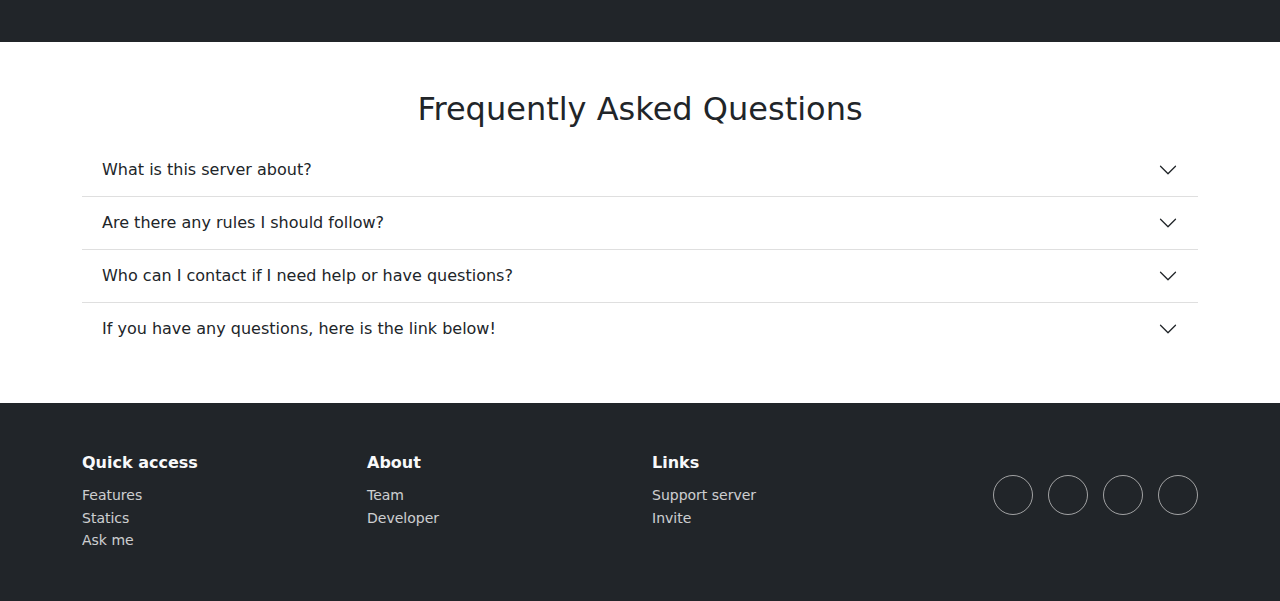
==== commit 6d157a1b: "Update index.html" ====
--- a/index.html
+++ b/index.html
@@ -45,15 +45,14 @@
     </div>
 
     <!-- Info -->
-    <script src='https://cdn.jsdelivr.net/npm/@widgetbot/crate@3' async defer>
-        new Crate({
-            server: '1258953167589343275',  // Gamers Grove
-            channel: '1295245187680829511' ,  // #ꕥ-⋆ｗｅｌｃｏｍｅ
-            allChannelNotifications: true ,
+        <script src='https://cdn.jsdelivr.net/npm/@widgetbot/crate@3' async defer>
+    new Crate({
+        server: '1258953167589343275', // Aze's domain
+        channel: '1311525581120208986' // #🗯・server・announcement
+        allChannelNotifications: true ,
             color: 'red',
-        })
-    </script>
-    <section class="bg-dark text-light text-center py-5">
+    })
+</script>
         <div class="container">
             <div class="row">
                 <div class="col-md-6">
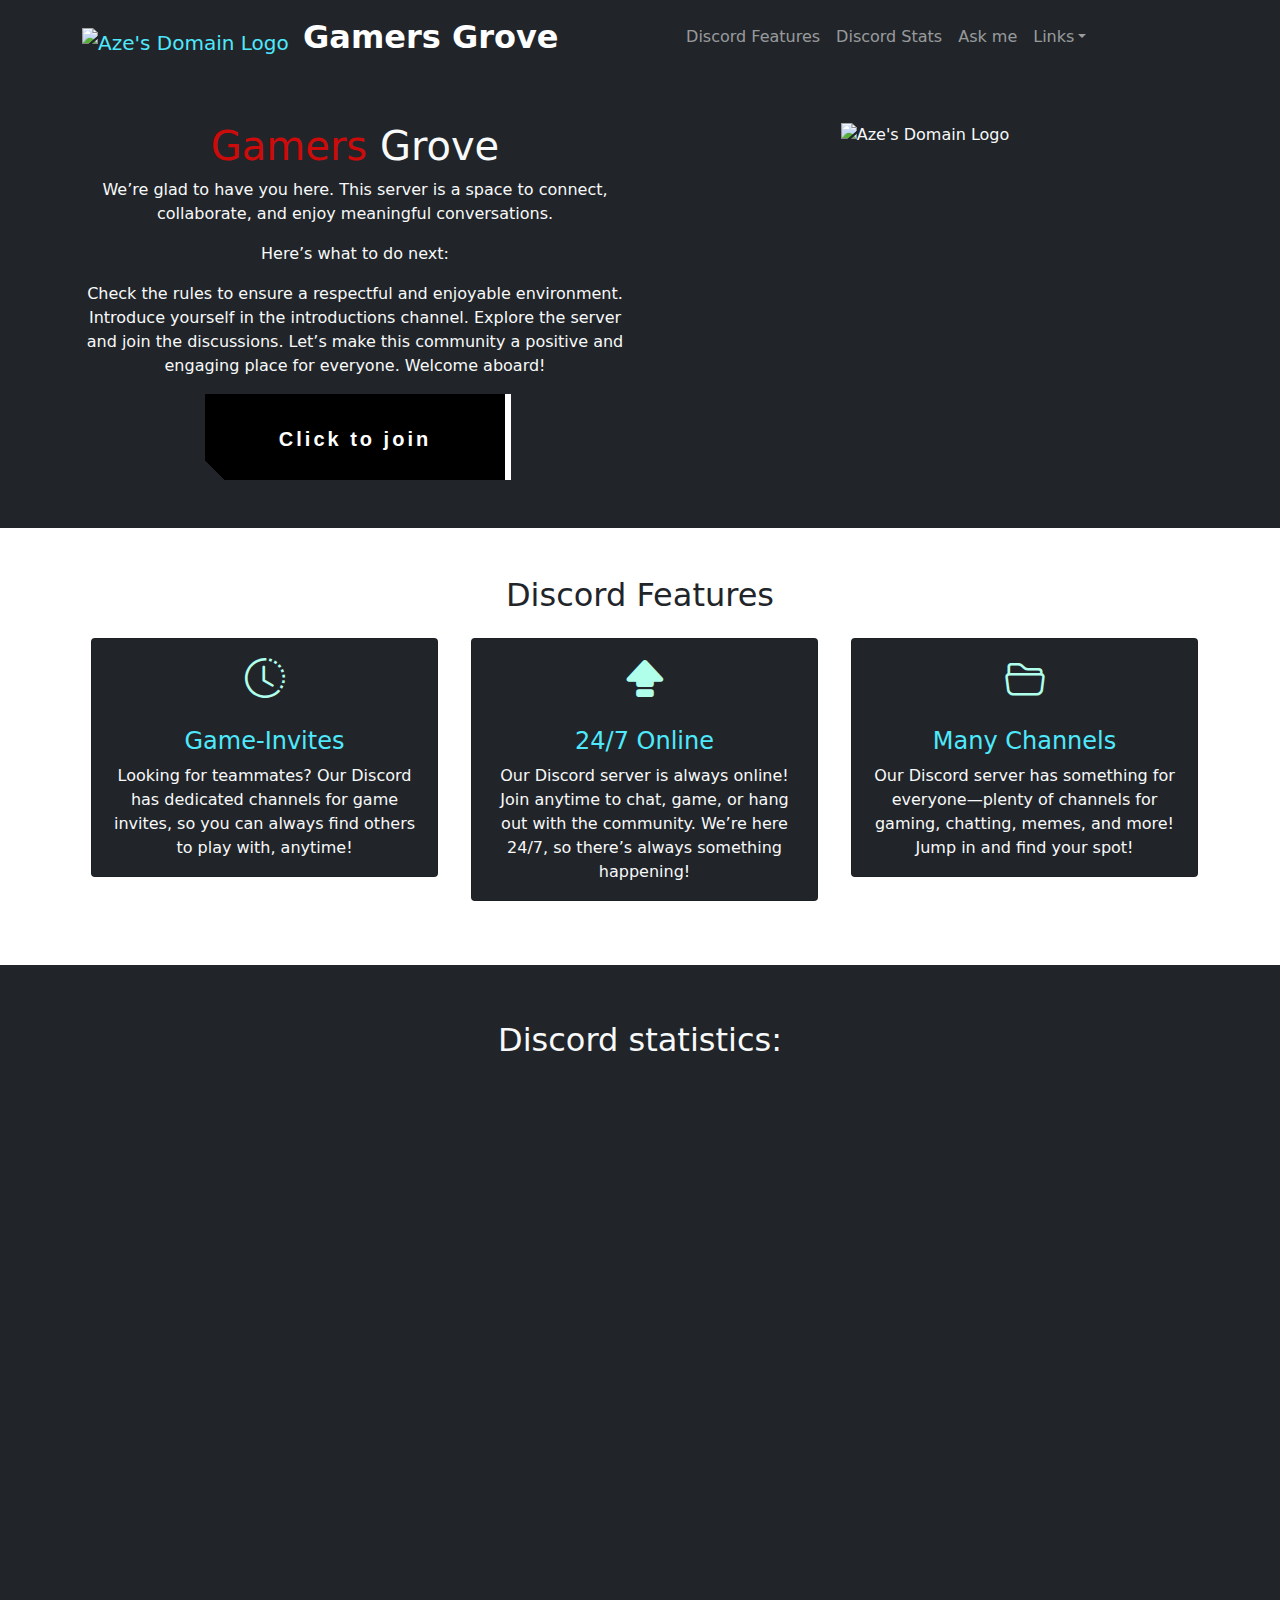
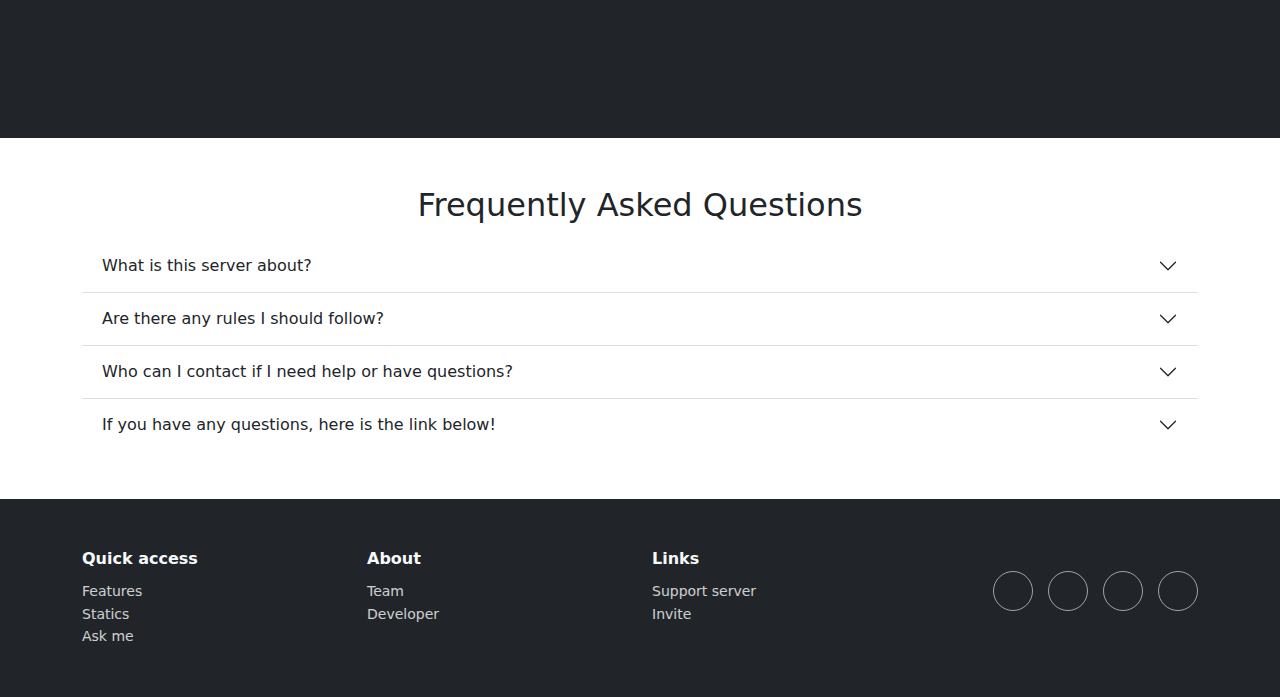
==== commit 2b86d4b1: "Update index.html" ====
--- a/index.html
+++ b/index.html
@@ -46,13 +46,14 @@
 
     <!-- Info -->
         <script src='https://cdn.jsdelivr.net/npm/@widgetbot/crate@3' async defer>
-    new Crate({
-        server: '1258953167589343275', // Aze's domain
-        channel: '1311525581120208986' // #🗯・server・announcement
-        allChannelNotifications: true ,
+        new Crate({
+            server: '1258953167589343275',  // Aze's domain
+            channel: '1295245187680829511' ,  // #ꕥ-⋆ｗｅｌｃｏｍｅ
+            allChannelNotifications: true ,
             color: 'red',
-    })
-</script>
+        })
+    </script>
+    <section class="bg-dark text-light text-center py-5">
         <div class="container">
             <div class="row">
                 <div class="col-md-6">
